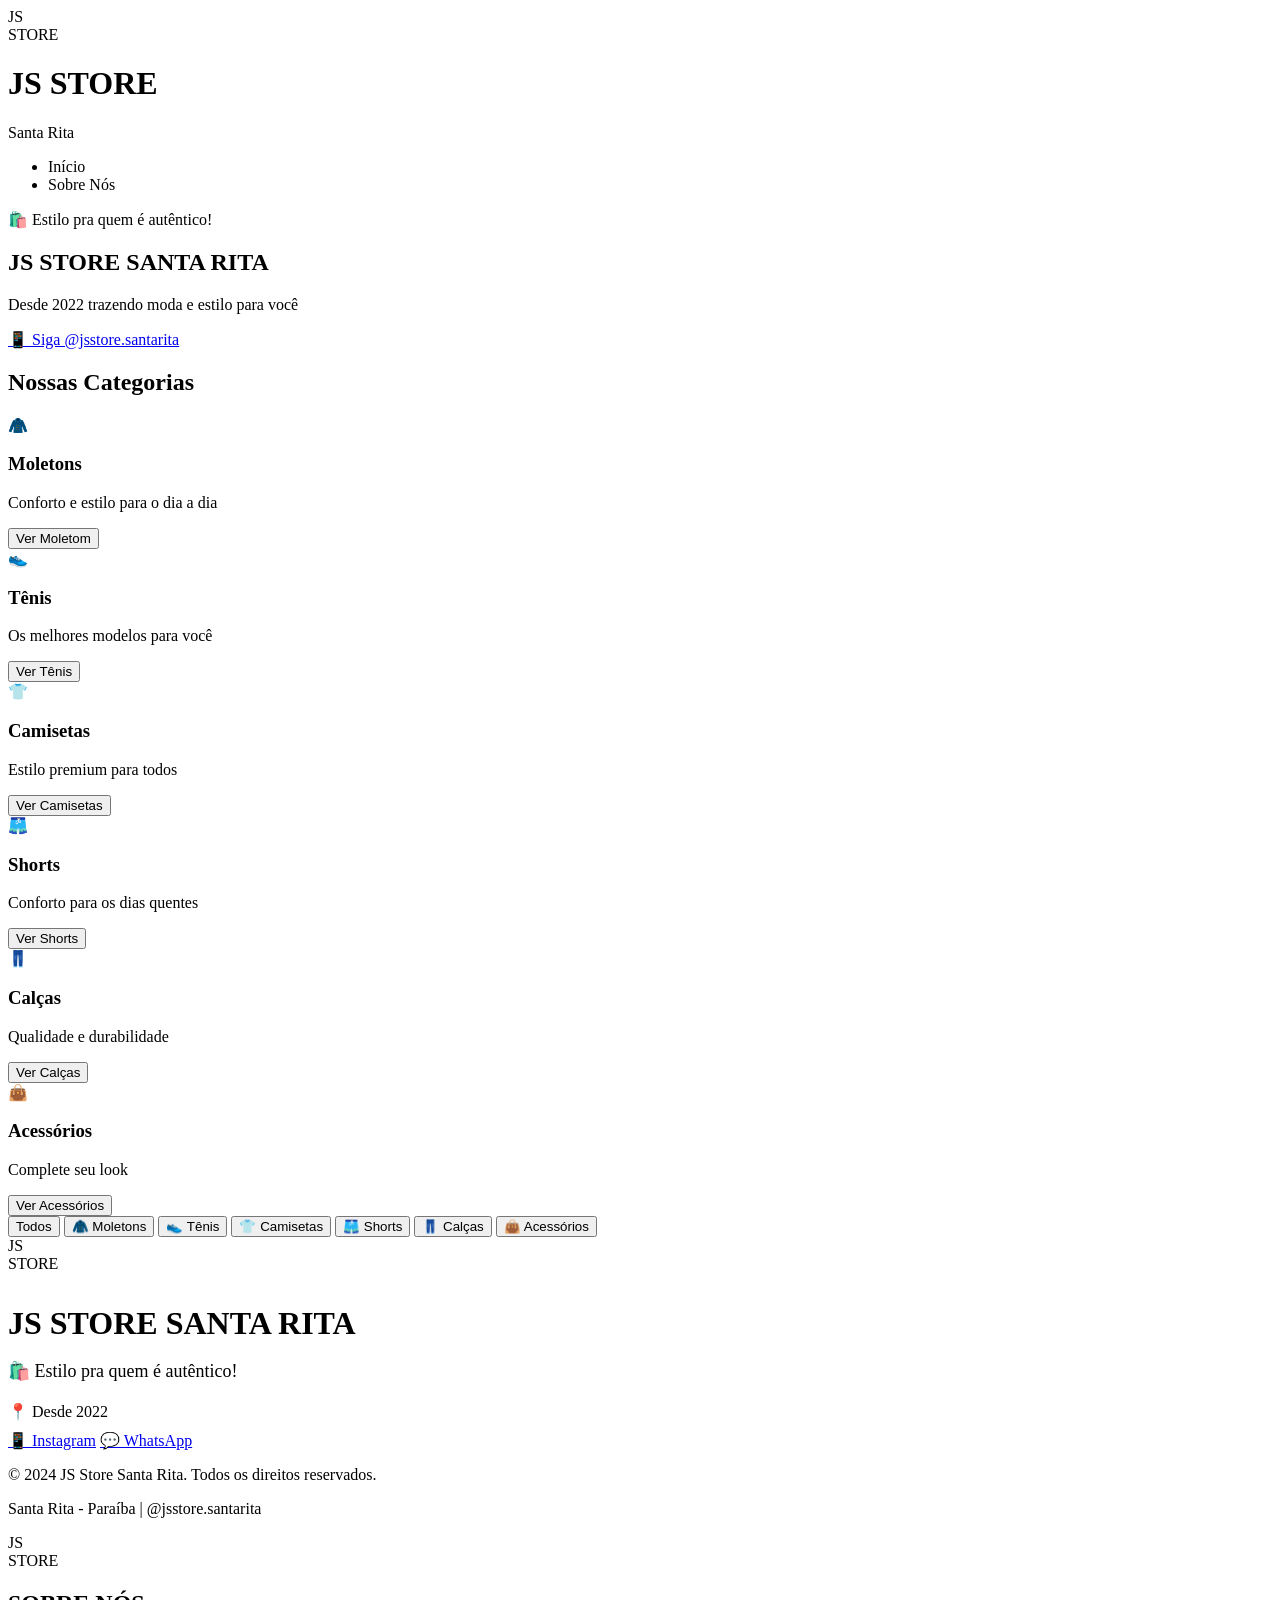
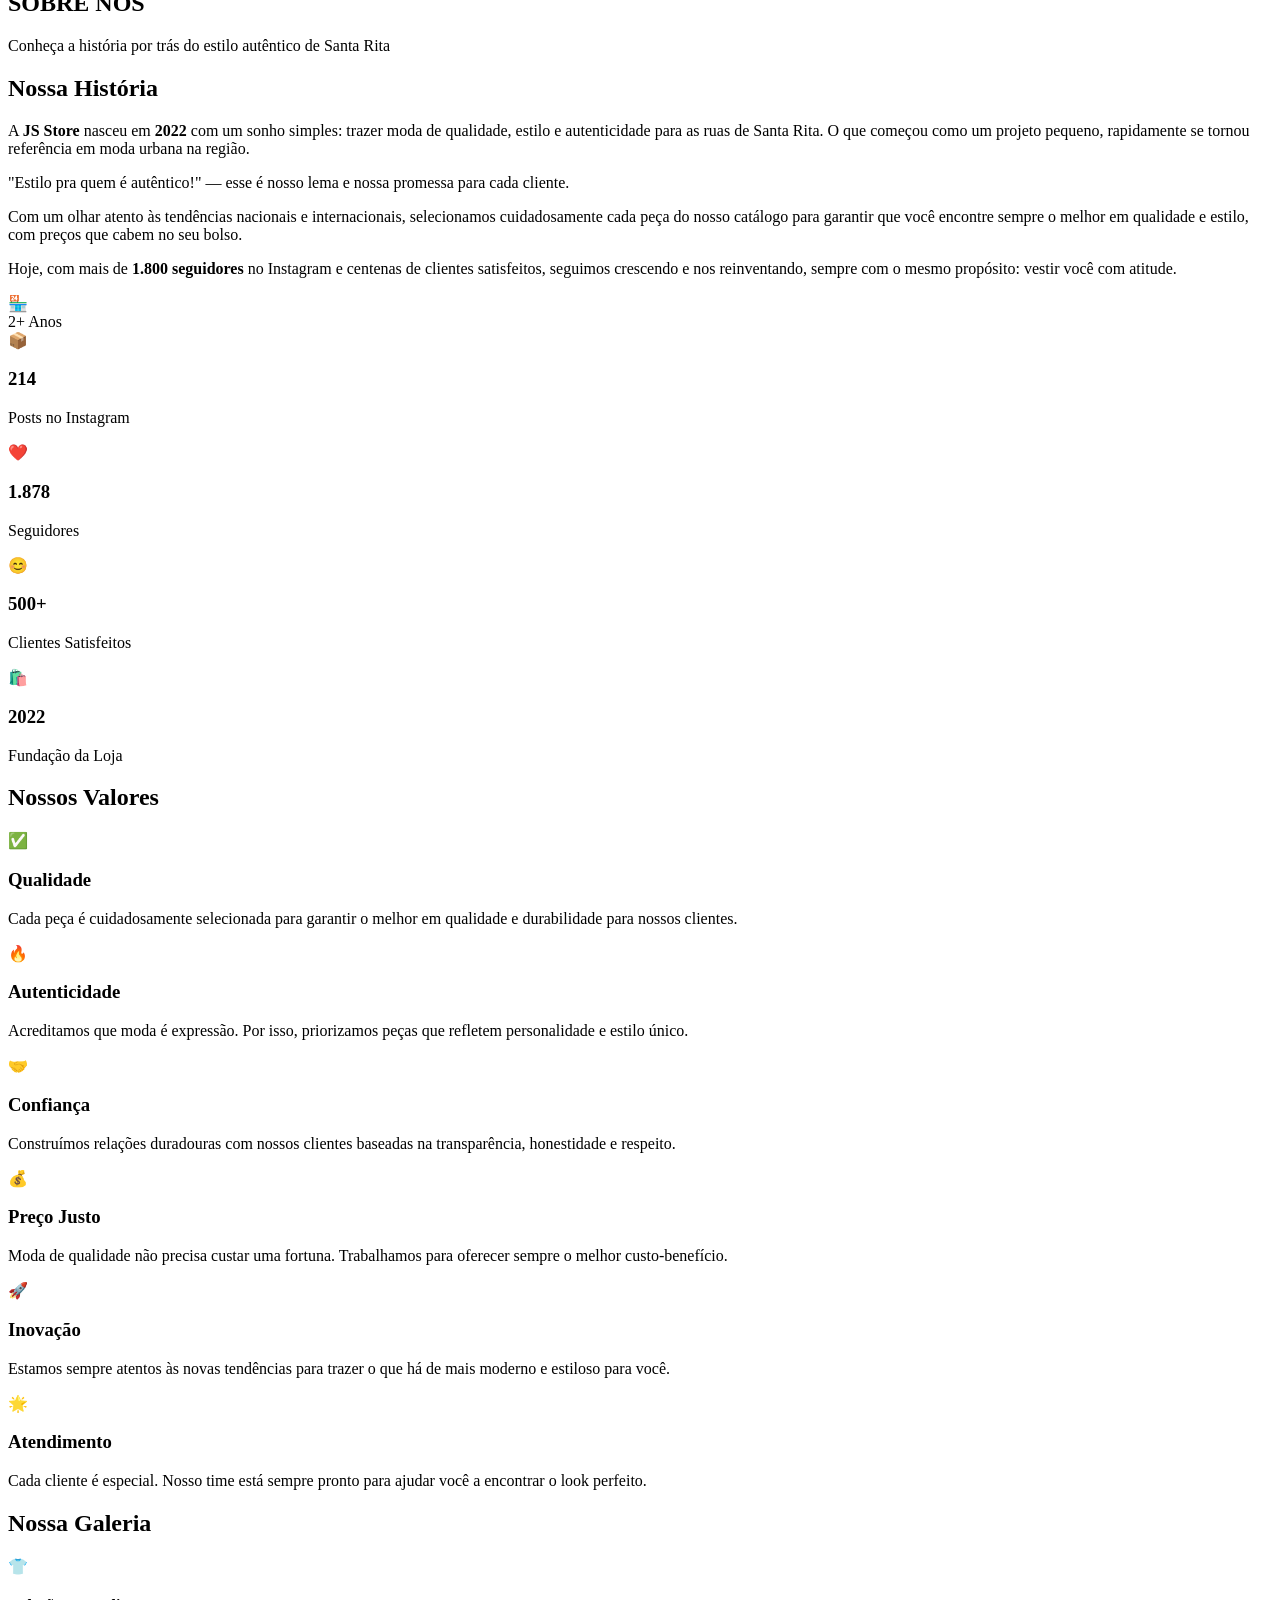
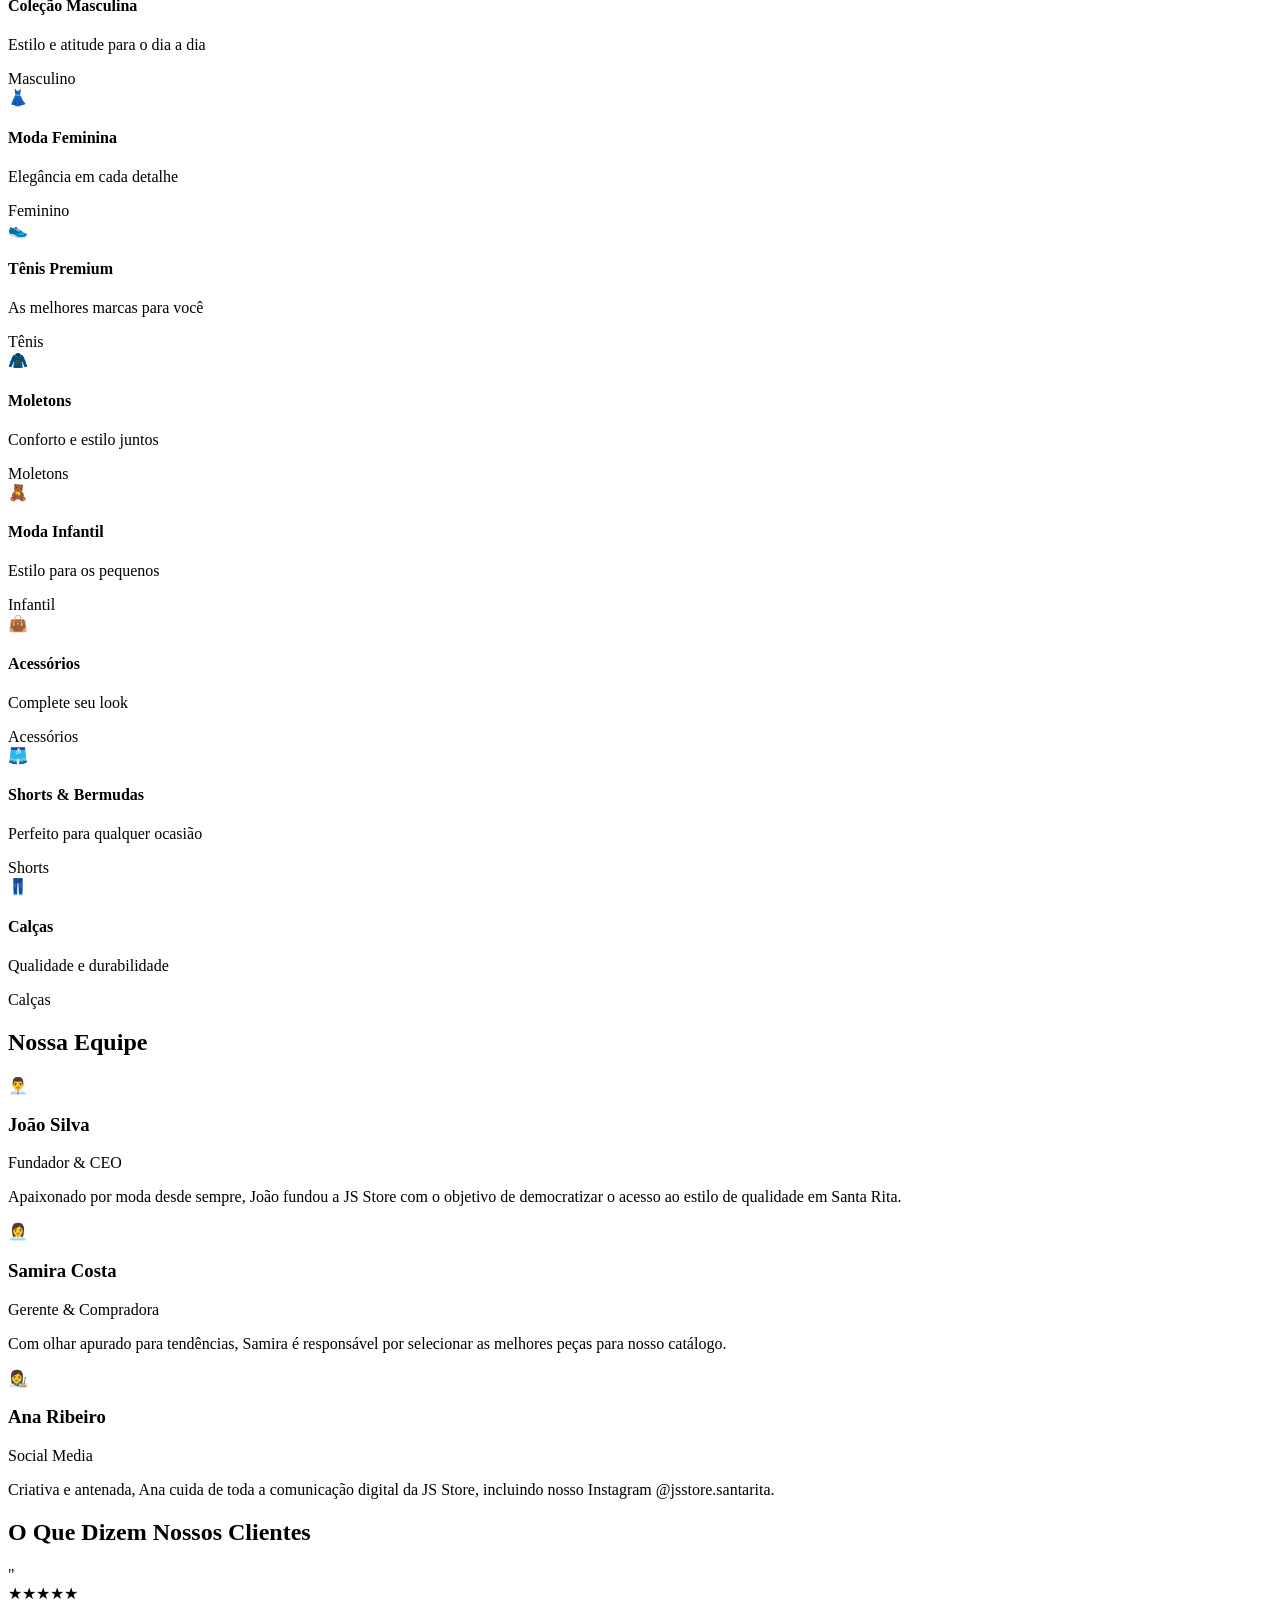
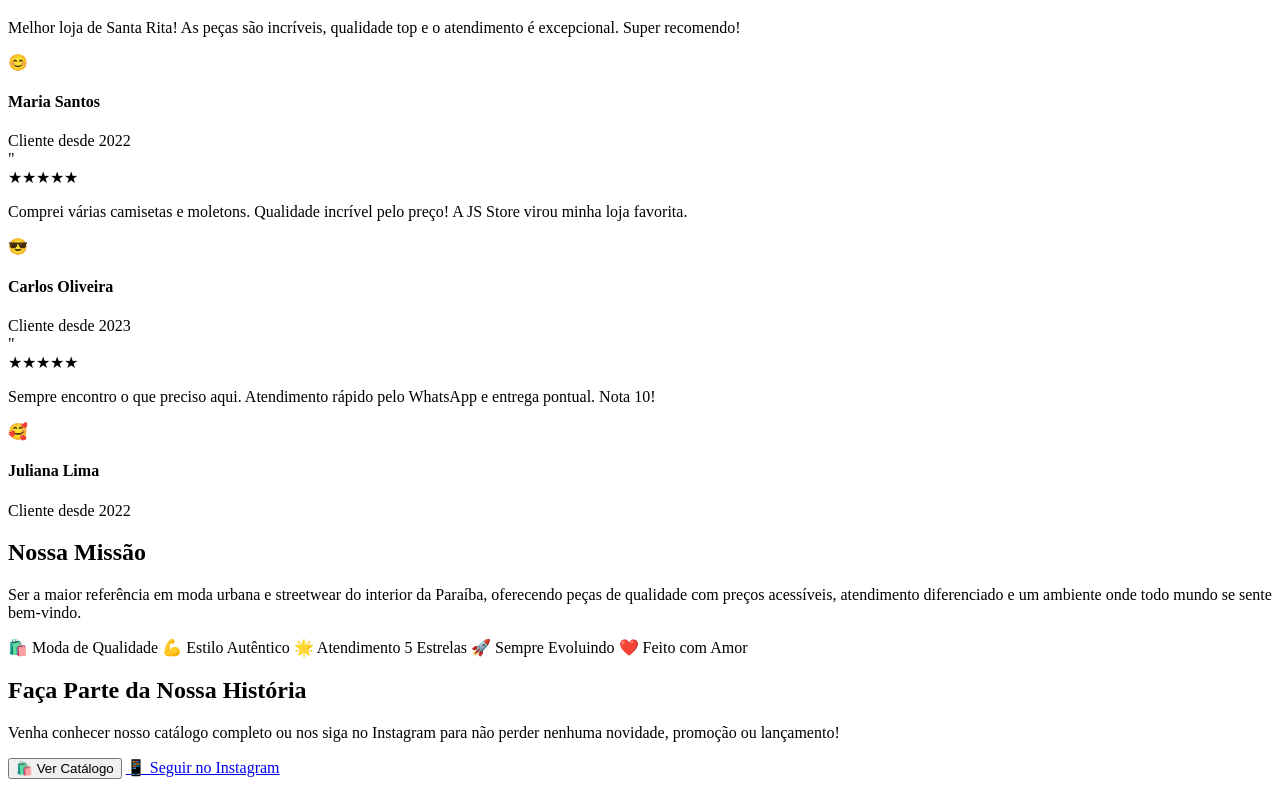
==== index.html @ 91b7efb5 "Add files via upload" ====
<!DOCTYPE html>
<html lang="pt-BR">
<head>
    <meta charset="UTF-8">
    <meta name="viewport" content="width=device-width, initial-scale=1.0">
    <title>JS Store Santa Rita - Estilo pra quem é autêntico!</title>
      <link rel="stylesheet" href="./style/style.css" />
</head>
<body>
    <!-- Header -->
    <header>
        <div class="header-content">
            <div class="logo" onclick="showPage('home')">
                <div class="logo-circle">
                    <div class="logo-js">JS</div>
                    <div class="logo-store">STORE</div>
                </div>
                <div class="logo-text">
                    <h1>JS STORE</h1>
                    <p>Santa Rita</p>
                </div>
            </div>
            <nav>
                <ul>
                    <li><a onclick="showPage('home')">Início</a></li>
                    <li><a onclick="showPage('sobre')">Sobre Nós</a></li>
                </ul>
            </nav>
        </div>
    </header>

    <!-- HOME PAGE -->
    <div id="home" class="page active">
        <!-- Hero Section -->
        <section class="hero">
            <div class="hero-content">
                <div class="tagline">🛍️ Estilo pra quem é autêntico!</div>
                <h2>JS STORE SANTA RITA</h2>
                <p>Desde 2022 trazendo moda e estilo para você</p>
                <a href="https://instagram.com/jsstore.santarita" target="_blank" class="instagram-link">
                    📱 Siga @jsstore.santarita
                </a>
            </div>
        </section>

        <!-- Info Section -->
        <!--<section class="info-section">
            <div class="info-grid">
                <div class="info-item">
                    <h3>214</h3>
                    <p>Posts</p>
                </div>
                <div class="info-item">
                    <h3>1.878</h3>
                    <p>Seguidores</p>
                </div>
                <div class="info-item">
                    <h3>2022</h3>
                    <p>Desde</p>
                </div>
            </div>
        </section>
    -->

        <!-- Preview das Categorias -->
        <section class="container">
            <h2 class="section-title">Nossas Categorias</h2>
            <div class="products-grid">
                <div class="product-card" onclick="showPage('catalogo'); filterProducts('moletom')">
                    <div class="product-image">🧥</div>
                    <div class="product-info">
                        <h3>Moletons</h3>
                        <p>Conforto e estilo para o dia a dia</p>
                        <a href="./moletom.html"><button class="btn-comprar">Ver Moletom</button></a>
                    </div>
                </div>

                <div class="product-card" onclick="showPage('catalogo'); filterProducts('tenis')">
                    <div class="product-image">👟</div>
                    <div class="product-info">
                        <h3>Tênis</h3>
                        <p>Os melhores modelos para você</p>
                        <a href="./tenis.html"><button class="btn-comprar">Ver Tênis</button></a>
                    </div>
                </div>

                <div class="product-card" onclick="showPage('catalogo'); filterProducts('camiseta')">
                    <div class="product-image">👕</div>
                    <div class="product-info">
                        <h3>Camisetas</h3>
                        <p>Estilo premium para todos</p>
                        <a href="./camiseta.html"><button class="btn-comprar">Ver Camisetas</button></a>
                    </div>
                </div>

                <div class="product-card" onclick="showPage('catalogo'); filterProducts('short')">
                    <div class="product-image">🩳</div>
                    <div class="product-info">
                        <h3>Shorts</h3>
                        <p>Conforto para os dias quentes</p>
                        <button class="btn-comprar" onclick="showPage('catalogo'); filterProducts('short')">Ver Shorts</button>
                    </div>
                </div>

                <div class="product-card" onclick="showPage('catalogo'); filterProducts('calca')">
                    <div class="product-image">👖</div>
                    <div class="product-info">
                        <h3>Calças</h3>
                        <p>Qualidade e durabilidade</p>
                        <button class="btn-comprar" onclick="showPage('catalogo'); filterProducts('calca')">Ver Calças</button>
                    </div>
                </div>

                <div class="product-card" onclick="showPage('catalogo'); filterProducts('acessorio')">
                    <div class="product-image">👜</div>
                    <div class="product-info">
                        <h3>Acessórios</h3>
                        <p>Complete seu look</p>
                        <button class="btn-comprar" onclick="showPage('catalogo'); filterProducts('acessorio')">Ver Acessórios</button>
                    </div>
                </div>
            </div>
        </section>
    </div>

    <!-- CATÁLOGO PAGE
    <div id="catalogo" class="page">
        <div class="breadcrumb">
            <div class="breadcrumb-content">
                <a onclick="showPage('home')">Início</a> > <span>Catálogo Completo</span>
            </div>
        </div>

        <section class="container">
            <h2 class="section-title">Catálogo Completo</h2>
        -->
            
            <!-- Filtros -->
            <div class="catalog-filter">
                <div class="filter-buttons">
                    <button class="filter-btn active" onclick="filterProducts('todos')">Todos</button>
                    <button class="filter-btn" onclick="filterProducts('moletom')">🧥 Moletons</button>
                    <button class="filter-btn" onclick="filterProducts('tenis')">👟 Tênis</button>
                    <button class="filter-btn" onclick="filterProducts('camiseta')">👕 Camisetas</button>
                    <button class="filter-btn" onclick="filterProducts('short')">🩳 Shorts</button>
                    <button class="filter-btn" onclick="filterProducts('calca')">👖 Calças</button>
                    <button class="filter-btn" onclick="filterProducts('acessorio')">👜 Acessórios</button>
                </div>
            </div>

            <!-- Produtos do Catálogo -->
            <div class="products-grid" id="catalogoGrid"> 


   

    <!-- Footer -->
    <footer>
        <div class="footer-content">
            <div class="footer-logo">
                <div class="logo-circle" style="margin: 0 auto 25px;">
                    <div class="logo-js">JS</div>
                    <div class="logo-store">STORE</div>
                </div>
            </div>
            <h3 style="font-size: 32px; margin-bottom: 15px; font-weight: 900;">JS STORE SANTA RITA</h3>
            <p style="font-size: 18px; margin-bottom: 20px;">🛍️ Estilo pra quem é autêntico!</p>
            <p style="color: var(--light-gray); margin-bottom: 10px;">📍 Desde 2022</p>
            
            <div class="footer-social">
                <a href="https://instagram.com/jsstore.santarita" target="_blank">📱 Instagram</a>
                <a href="https://wa.me/5583999999999" target="_blank">💬 WhatsApp</a>
            </div>

            <div class="footer-info">
                <p>&copy; 2024 JS Store Santa Rita. Todos os direitos reservados.</p>
                <p style="margin-top: 10px;">Santa Rita - Paraíba | @jsstore.santarita</p>
            </div>
        </div>
    </footer>
     <div id="sobre" class="page">

        <!-- Hero Sobre -->
        <section class="sobre-hero">
            <div class="sobre-hero-content">
                <div class="sobre-hero-logo">
                    <div class="logo-js">JS</div>
                    <div class="logo-store">STORE</div>
                </div>
                <h2>SOBRE NÓS</h2>
                <p>Conheça a história por trás do estilo autêntico de Santa Rita</p>
            </div>
        </section>

        <!-- Nossa História -->
        <section class="historia-section">
            <div class="historia-grid">
                <div class="historia-text">
                    <h2>Nossa História</h2>
                    <p>
                        A <strong>JS Store</strong> nasceu em <strong>2022</strong> com um sonho simples: 
                        trazer moda de qualidade, estilo e autenticidade para as ruas de Santa Rita. 
                        O que começou como um projeto pequeno, rapidamente se tornou referência em moda 
                        urbana na região.
                    </p>
                    <div class="destaque">
                        "Estilo pra quem é autêntico!" — esse é nosso lema e nossa promessa para cada cliente.
                    </div>
                    <p>
                        Com um olhar atento às tendências nacionais e internacionais, selecionamos 
                        cuidadosamente cada peça do nosso catálogo para garantir que você encontre 
                        sempre o melhor em qualidade e estilo, com preços que cabem no seu bolso.
                    </p>
                    <p>
                        Hoje, com mais de <strong>1.800 seguidores</strong> no Instagram e centenas 
                        de clientes satisfeitos, seguimos crescendo e nos reinventando, sempre com 
                        o mesmo propósito: vestir você com atitude.
                    </p>
                </div>
                <div class="historia-foto">
                    <div class="foto-principal">🏪</div>
                    <div class="foto-badge">
                        <span>2+</span>
                        <span>Anos</span>
                    </div>
                </div>
            </div>
        </section>

        <!-- Números -->
        <section class="numeros-section">
            <div class="numeros-grid">
                <div class="numero-item">
                    <span class="numero-icon">📦</span>
                    <h3>214</h3>
                    <p>Posts no Instagram</p>
                </div>
                <div class="numero-item">
                    <span class="numero-icon">❤️</span>
                    <h3>1.878</h3>
                    <p>Seguidores</p>
                </div>
                <div class="numero-item">
                    <span class="numero-icon">😊</span>
                    <h3>500+</h3>
                    <p>Clientes Satisfeitos</p>
                </div>
                <div class="numero-item">
                    <span class="numero-icon">🛍️</span>
                    <h3>2022</h3>
                    <p>Fundação da Loja</p>
                </div>
            </div>
        </section>

        <!-- Nossos Valores -->
        <section class="valores-section">
            <h2 class="section-title">Nossos Valores</h2>
            <div class="valores-grid">
                <div class="valor-card">
                    <span class="valor-icon">✅</span>
                    <h3>Qualidade</h3>
                    <p>Cada peça é cuidadosamente selecionada para garantir o melhor em qualidade e durabilidade para nossos clientes.</p>
                </div>
                <div class="valor-card">
                    <span class="valor-icon">🔥</span>
                    <h3>Autenticidade</h3>
                    <p>Acreditamos que moda é expressão. Por isso, priorizamos peças que refletem personalidade e estilo único.</p>
                </div>
                <div class="valor-card">
                    <span class="valor-icon">🤝</span>
                    <h3>Confiança</h3>
                    <p>Construímos relações duradouras com nossos clientes baseadas na transparência, honestidade e respeito.</p>
                </div>
                <div class="valor-card">
                    <span class="valor-icon">💰</span>
                    <h3>Preço Justo</h3>
                    <p>Moda de qualidade não precisa custar uma fortuna. Trabalhamos para oferecer sempre o melhor custo-benefício.</p>
                </div>
                <div class="valor-card">
                    <span class="valor-icon">🚀</span>
                    <h3>Inovação</h3>
                    <p>Estamos sempre atentos às novas tendências para trazer o que há de mais moderno e estiloso para você.</p>
                </div>
                <div class="valor-card">
                    <span class="valor-icon">🌟</span>
                    <h3>Atendimento</h3>
                    <p>Cada cliente é especial. Nosso time está sempre pronto para ajudar você a encontrar o look perfeito.</p>
                </div>
            </div>
        </section>

        <!-- Galeria -->
        <section class="galeria-section">
            <h2 class="section-title">Nossa Galeria</h2>
            <div class="galeria-grid">
                <div class="galeria-item tall">
                    👕
                    <div class="galeria-overlay">
                        <h4>Coleção Masculina</h4>
                        <p>Estilo e atitude para o dia a dia</p>
                    </div>
                    <div class="galeria-label">Masculino</div>
                </div>
                <div class="galeria-item normal">
                    👗
                    <div class="galeria-overlay">
                        <h4>Moda Feminina</h4>
                        <p>Elegância em cada detalhe</p>
                    </div>
                    <div class="galeria-label">Feminino</div>
                </div>
                <div class="galeria-item normal">
                    👟
                    <div class="galeria-overlay">
                        <h4>Tênis Premium</h4>
                        <p>As melhores marcas para você</p>
                    </div>
                    <div class="galeria-label">Tênis</div>
                </div>
                <div class="galeria-item normal">
                    🧥
                    <div class="galeria-overlay">
                        <h4>Moletons</h4>
                        <p>Conforto e estilo juntos</p>
                    </div>
                    <div class="galeria-label">Moletons</div>
                </div>
                <div class="galeria-item normal">
                    🧸
                    <div class="galeria-overlay">
                        <h4>Moda Infantil</h4>
                        <p>Estilo para os pequenos</p>
                    </div>
                    <div class="galeria-label">Infantil</div>
                </div>
                <div class="galeria-item tall">
                    👜
                    <div class="galeria-overlay">
                        <h4>Acessórios</h4>
                        <p>Complete seu look</p>
                    </div>
                    <div class="galeria-label">Acessórios</div>
                </div>
                <div class="galeria-item normal">
                    🩳
                    <div class="galeria-overlay">
                        <h4>Shorts & Bermudas</h4>
                        <p>Perfeito para qualquer ocasião</p>
                    </div>
                    <div class="galeria-label">Shorts</div>
                </div>
                <div class="galeria-item normal">
                    👖
                    <div class="galeria-overlay">
                        <h4>Calças</h4>
                        <p>Qualidade e durabilidade</p>
                    </div>
                    <div class="galeria-label">Calças</div>
                </div>
            </div>
        </section>

        <!-- Equipe -->
        <section class="equipe-section">
            <h2 class="section-title">Nossa Equipe</h2>
            <div class="equipe-grid">
                <div class="equipe-card">
                    <div class="equipe-foto">👨‍💼</div>
                    <div class="equipe-info">
                        <h3>João Silva</h3>
                        <p class="cargo">Fundador & CEO</p>
                        <p>Apaixonado por moda desde sempre, João fundou a JS Store com o objetivo de democratizar o acesso ao estilo de qualidade em Santa Rita.</p>
                    </div>
                </div>
                <div class="equipe-card">
                    <div class="equipe-foto">👩‍💼</div>
                    <div class="equipe-info">
                        <h3>Samira Costa</h3>
                        <p class="cargo">Gerente & Compradora</p>
                        <p>Com olhar apurado para tendências, Samira é responsável por selecionar as melhores peças para nosso catálogo.</p>
                    </div>
                </div>
                <div class="equipe-card">
                    <div class="equipe-foto">👩‍🎨</div>
                    <div class="equipe-info">
                        <h3>Ana Ribeiro</h3>
                        <p class="cargo">Social Media</p>
                        <p>Criativa e antenada, Ana cuida de toda a comunicação digital da JS Store, incluindo nosso Instagram @jsstore.santarita.</p>
                    </div>
                </div>
            </div>
        </section>

        <!-- Depoimentos -->
        <section class="depoimentos-section">
            <h2 class="section-title">O Que Dizem Nossos Clientes</h2>
            <div class="depoimentos-grid">
                <div class="depoimento-card">
                    <div class="depoimento-aspas">"</div>
                    <div class="estrelas">★★★★★</div>
                    <p>Melhor loja de Santa Rita! As peças são incríveis, qualidade top e o atendimento é excepcional. Super recomendo!</p>
                    <div class="depoimento-autor">
                        <div class="autor-avatar">😊</div>
                        <div class="autor-info">
                            <h4>Maria Santos</h4>
                            <span>Cliente desde 2022</span>
                        </div>
                    </div>
                </div>
                <div class="depoimento-card">
                    <div class="depoimento-aspas">"</div>
                    <div class="estrelas">★★★★★</div>
                    <p>Comprei várias camisetas e moletons. Qualidade incrível pelo preço! A JS Store virou minha loja favorita.</p>
                    <div class="depoimento-autor">
                        <div class="autor-avatar">😎</div>
                        <div class="autor-info">
                            <h4>Carlos Oliveira</h4>
                            <span>Cliente desde 2023</span>
                        </div>
                    </div>
                </div>
                <div class="depoimento-card">
                    <div class="depoimento-aspas">"</div>
                    <div class="estrelas">★★★★★</div>
                    <p>Sempre encontro o que preciso aqui. Atendimento rápido pelo WhatsApp e entrega pontual. Nota 10!</p>
                    <div class="depoimento-autor">
                        <div class="autor-avatar">🥰</div>
                        <div class="autor-info">
                            <h4>Juliana Lima</h4>
                            <span>Cliente desde 2022</span>
                        </div>
                    </div>
                </div>
            </div>
        </section>

        <!-- Missão -->
        <section class="missao-section">
            <div class="missao-content">
                <h2>Nossa Missão</h2>
                <p>
                    Ser a maior referência em moda urbana e streetwear do interior da Paraíba, 
                    oferecendo peças de qualidade com preços acessíveis, atendimento diferenciado 
                    e um ambiente onde todo mundo se sente bem-vindo.
                </p>
                <div class="missao-tags">
                    <span class="missao-tag">🛍️ Moda de Qualidade</span>
                    <span class="missao-tag">💪 Estilo Autêntico</span>
                    <span class="missao-tag">🌟 Atendimento 5 Estrelas</span>
                    <span class="missao-tag">🚀 Sempre Evoluindo</span>
                    <span class="missao-tag">❤️ Feito com Amor</span>
                </div>
            </div>
        </section>

        <!-- CTA -->
        <section class="cta-section">
            <div class="cta-content">
                <h2>Faça Parte da Nossa História</h2>
                <p>
                    Venha conhecer nosso catálogo completo ou nos siga no Instagram 
                    para não perder nenhuma novidade, promoção ou lançamento!
                </p>
                <div class="cta-buttons">
                    <button class="btn-primary" onclick="showPage('catalogo')">
                        🛍️ Ver Catálogo
                    </button>
                    <a href="https://instagram.com/jsstore.santarita" target="_blank" class="btn-secondary">
                        📱 Seguir no Instagram
                    </a>
                </div>
            </div>
        </section>

    </div>

    <!-- =================== FOOTER =================== 
    <footer>
        <div class="footer-content">
            <div class="logo-circle" style="margin: 0 auto 25px;">
                <div class="logo-js">JS</div>
                <div class="logo-store">STORE</div>
            </div>
            <h3 style="font-size: 30px; margin-bottom: 10px; font-weight: 900;">JS STORE SANTA RITA</h3>
            <p style="font-size: 17px; margin-bottom: 15px;">🛍️ Estilo pra quem é autêntico!</p>
            <p style="color: #c0c0c0; font-size: 14px;">📍 Santa Rita - Paraíba | Desde 2022</p>
            <div class="footer-social">
                <a href="https://instagram.com/jsstore.santarita" target="_blank">📱 Instagram</a>
                <a href="https://wa.me/5583999999999" target="_blank">💬 WhatsApp</a>
                <a onclick="showPage('catalogo')">📦 Catálogo</a>
                <a onclick="showPage('sobre')">ℹ️ Sobre Nós</a>
            </div>
            <div class="footer-info">
                <p>© 2024 JS Store Santa Rita. Todos os direitos reservados.</p>
                <p style="margin-top: 8px;">@jsstore.santarita</p>
            </div>
        </div>
    </footer>
-->

    <script>
        // Sistema de páginas
        function showPage(pageId) {
            // Esconder todas as páginas
            document.querySelectorAll('.page').forEach(page => {
                page.classList.remove('active');
            });
            
            // Mostrar página selecionada
            document.getElementById(pageId).classList.add('active');
            
            // Scroll para o topo
            window.scrollTo({
                top: 0,
                behavior: 'smooth'
            });

            // Se for catálogo, mostrar todos os produtos
            if(pageId === 'catalogo') {
                filterProducts('todos');
            }
        }

        // Sistema de filtros
        function filterProducts(category) {
            const cards = document.querySelectorAll('#catalogoGrid .product-card');
            const buttons = document.querySelectorAll('.filter-btn');
            
            // Atualizar botões ativos
            buttons.forEach(btn => btn.classList.remove('active'));
            event.target.classList.add('active');
            
            // Filtrar produtos
            cards.forEach(card => {
                if (category === 'todos' || card.dataset.category === category) {
                    card.style.display = 'block';
                    setTimeout(() => {
                        card.style.opacity = '1';
                        card.style.transform = 'translateY(0)';
                    }, 100);
                } else {
                    card.style.opacity = '0';
                    card.style.transform = 'translateY(30px)';
                    setTimeout(() => {
                        card.style.display = 'none';
                    }, 300);
                }
            });
        }

        // Smooth scroll para links
        document.querySelectorAll('a[href^="#"]').forEach(anchor => {
            anchor.addEventListener('click', function (e) {
                e.preventDefault();
                const target = document.querySelector(this.getAttribute('href'));
                if (target) {
                    target.scrollIntoView({
                        behavior: 'smooth',
                        block: 'start'
                    });
                }
            });
        });

        // Botões de compra
        document.querySelectorAll('.btn-comprar').forEach(button => {
            button.addEventListener('click', function(e) {
                e.stopPropagation();
                const productName = this.closest('.product-info').querySelector('h3').textContent;
                const productPrice = this.closest('.product-info').querySelector('.product-price').textContent.split('R$')[1].trim().split(' ')[0];
                const message = `Olá! Tenho interesse no produto:\n\n📦 ${productName}\n💰 R$ ${productPrice}\n\nPoderia me dar mais informações?`;
                const whatsappURL = `https://wa.me/5583999999999?text=${encodeURIComponent(message)}`;
                window.open(whatsappURL, '_blank');
            });
        });

        // Animação de entrada dos produtos
        const observerOptions = {
            threshold: 0.1,
            rootMargin: '0px 0px -100px 0px'
        };

        const observer = new IntersectionObserver(function(entries) {
            entries.forEach(entry => {
                if (entry.isIntersecting) {
                    entry.target.style.opacity = '1';
                    entry.target.style.transform = 'translateY(0)';
                }
            });
        }, observerOptions);

        document.querySelectorAll('.product-card').forEach(card => {
            card.style.opacity = '0';
            card.style.transform = 'translateY(30px)';
            card.style.transition = 'all 0.6s ease-out';
            observer.observe(card);
        });

        // Seleção de tamanhos
        document.querySelectorAll('.size-btn').forEach(btn => {
            btn.addEventListener('click', function(e) {
                e.stopPropagation();
                // Remove seleção dos outros botões do mesmo produto
                this.closest('.product-sizes').querySelectorAll('.size-btn').forEach(b => {
                    b.style.background = 'var(--white)';
                    b.style.color = 'var(--primary-black)';
                });
                // Marca o selecionado
                this.style.background = 'var(--primary-black)';
                this.style.color = 'var(--white)';
            });
        });
    </script>
</body>
</html>
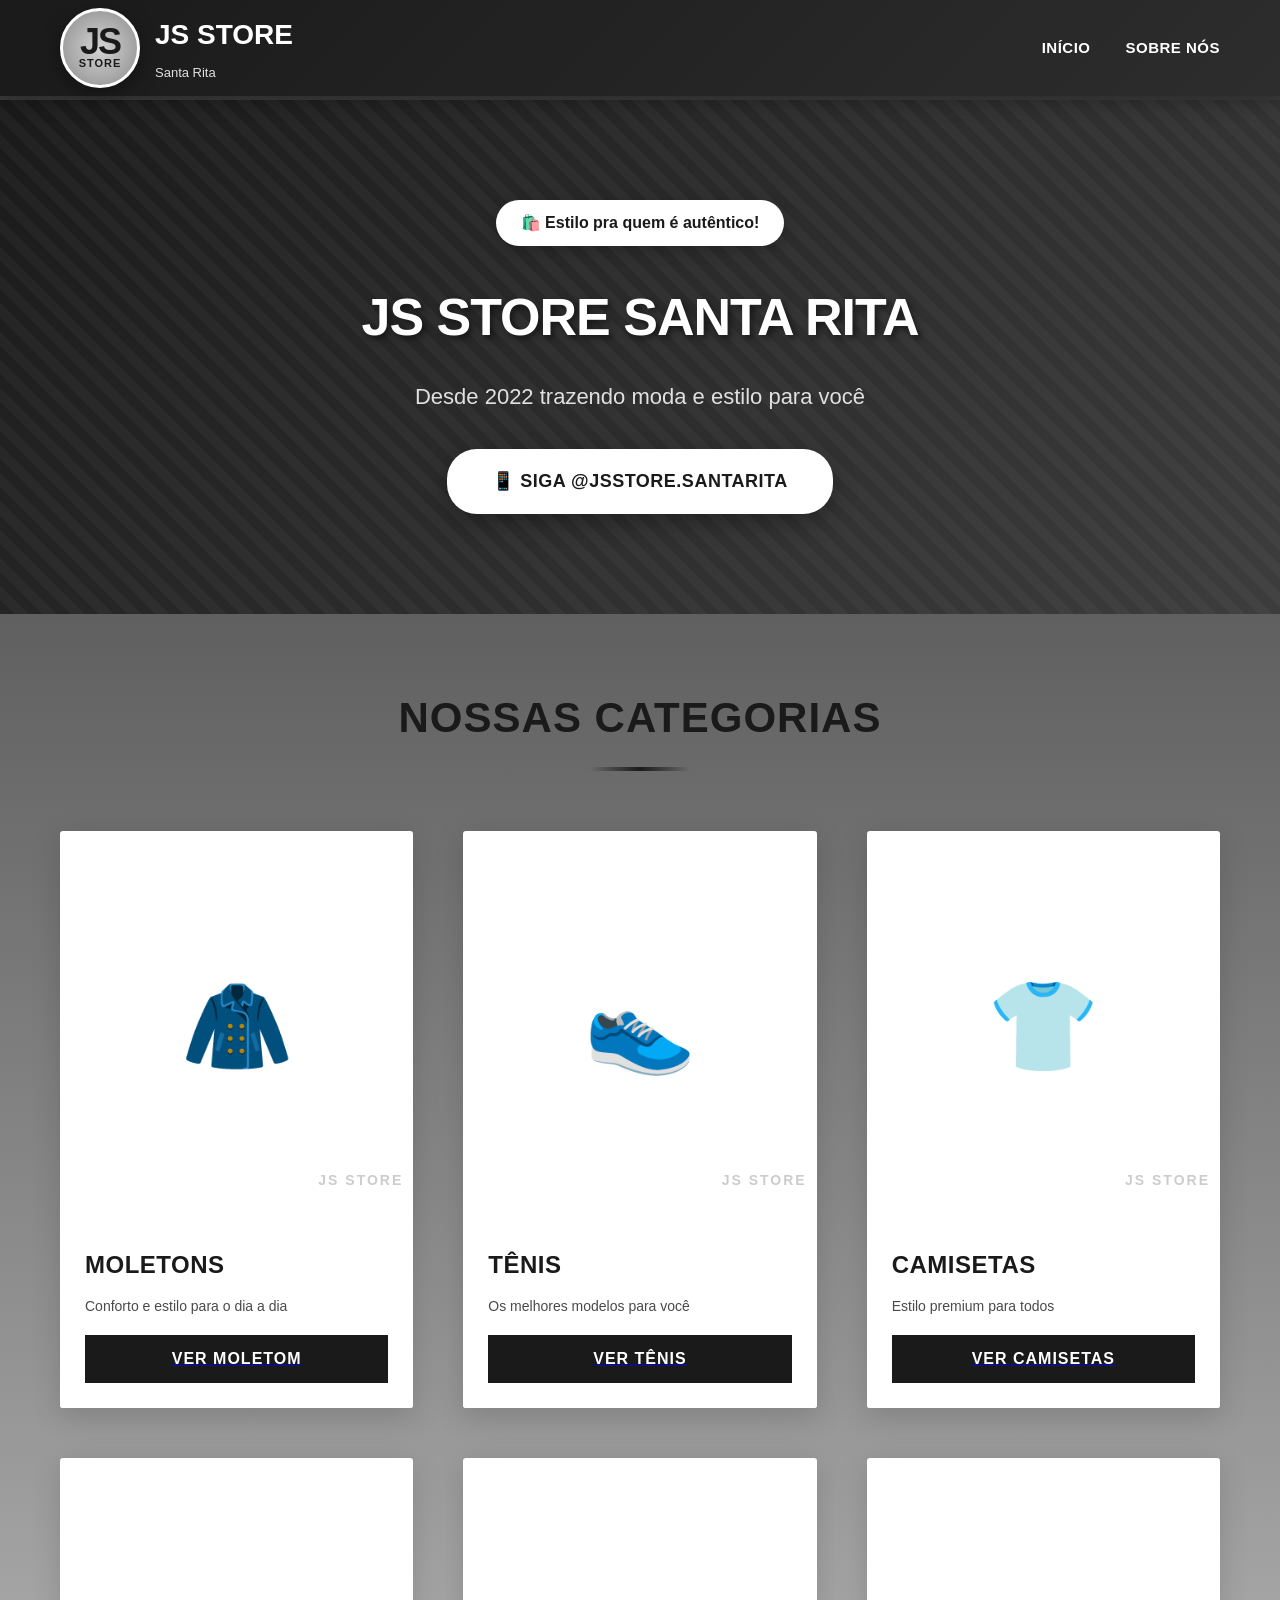
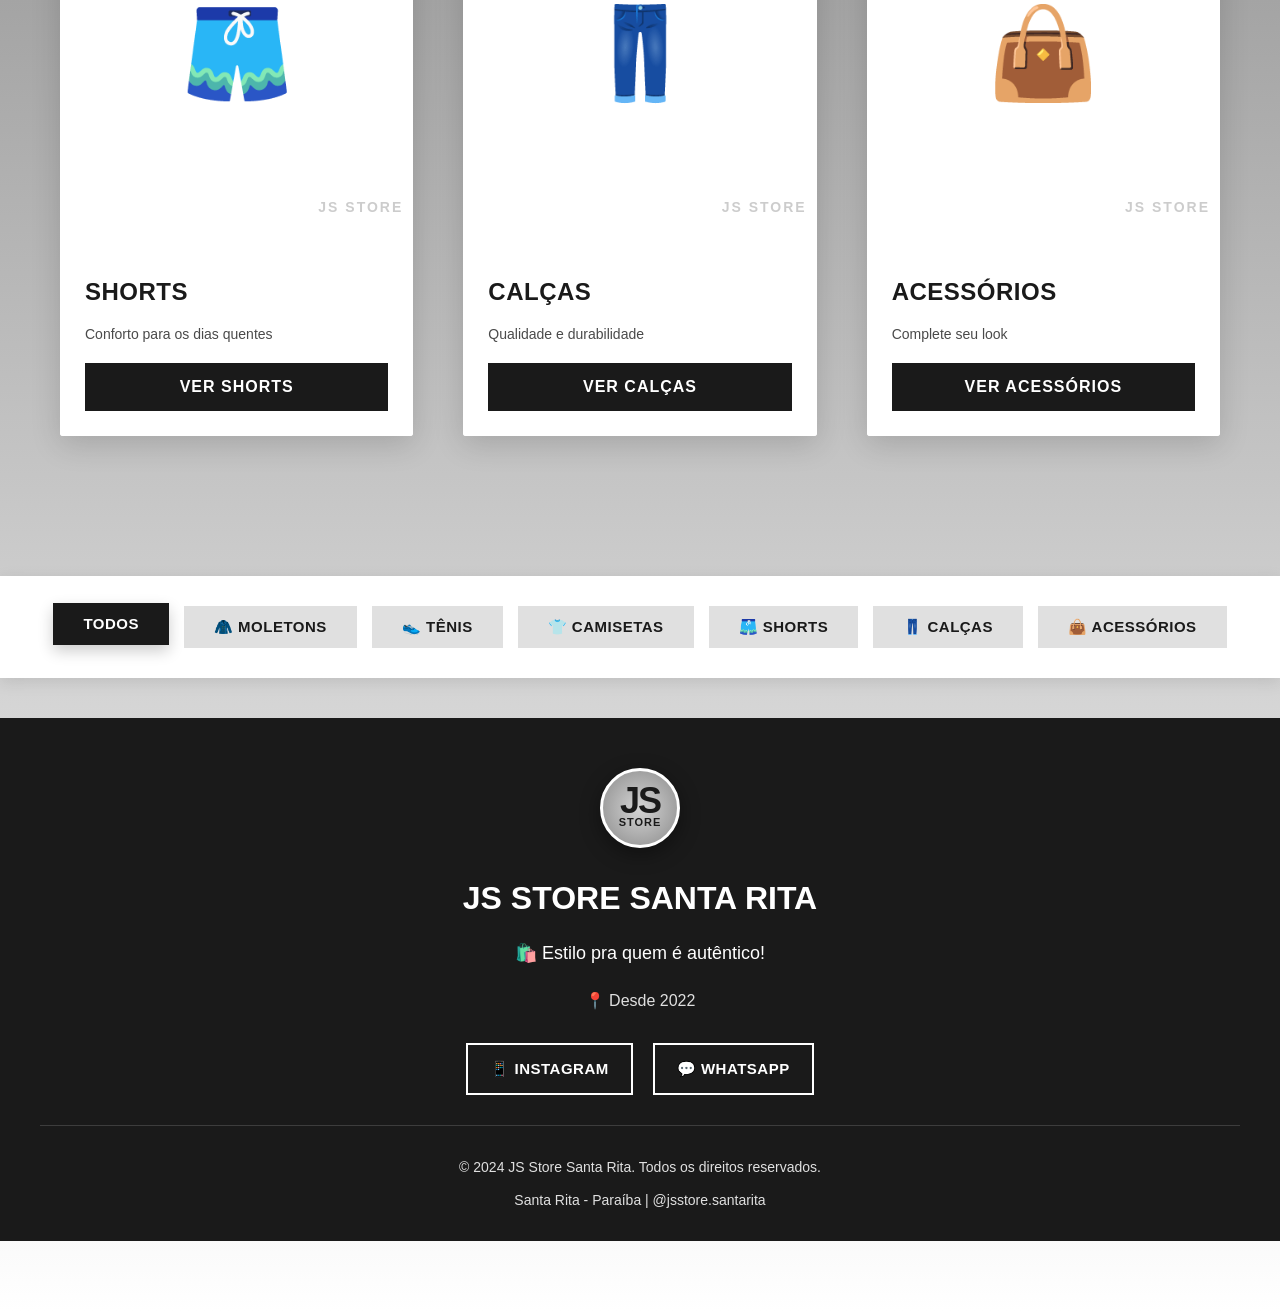
==== commit c9967fe7: "Update index.html" ====
--- a/index.html
+++ b/index.html
@@ -4,7 +4,7 @@
     <meta charset="UTF-8">
     <meta name="viewport" content="width=device-width, initial-scale=1.0">
     <title>JS Store Santa Rita - Estilo pra quem é autêntico!</title>
-      <link rel="stylesheet" href="./style/style.css" />
+      <link rel="stylesheet" href="style.css" />
 </head>
 <body>
     <!-- Header -->
@@ -613,4 +613,4 @@
         });
     </script>
 </body>
-</html>+</html>
--- a/style.css
+++ b/style.css
@@ -0,0 +1,1382 @@
+
+        * {
+            margin: 0;
+            padding: 0;
+            box-sizing: border-box;
+        }
+
+        :root {
+            --primary-black: #1a1a1a;
+            --secondary-gray: #4a4a4a;
+            --light-gray: #e0e0e0;
+            --white: #ffffff;
+            --accent-red: #dc3545;
+        }
+
+        body {
+            font-family: 'Segoe UI', Tahoma, Geneva, Verdana, sans-serif;
+            line-height: 1.6;
+            color: var(--primary-black);
+            background:linear-gradient(rgb(53, 53, 53), rgba(255, 255, 255, 0.594))
+        }
+
+        /* Header */
+        header {
+            background: linear-gradient(135deg, #1a1a1a 0%, #2d2d2d 100%);
+            color: var(--white);
+            padding: 0.5rem 0;
+            position: fixed;
+            width: 100%;
+            top: 0;
+            z-index: 1000;
+            box-shadow: 0 4px 20px rgba(0,0,0,0.3);
+        }
+
+        .header-content {
+            max-width: 1200px;
+            margin: 0 auto;
+            display: flex;
+            justify-content: space-between;
+            align-items: center;
+            padding: 0 20px;
+        }
+
+        .logo {
+            display: flex;
+            align-items: center;
+            gap: 15px;
+            cursor: pointer;
+        }
+
+        .logo-circle {
+            width: 80px;
+            height: 80px;
+            background: radial-gradient(circle, #d4d4d4 0%, #8a8a8a 100%);
+            border-radius: 50%;
+            display: flex;
+            flex-direction: column;
+            align-items: center;
+            justify-content: center;
+            border: 3px solid var(--white);
+            box-shadow: 0 6px 20px rgba(0,0,0,0.4);
+            position: relative;
+        }
+
+        .logo-js {
+            font-size: 36px;
+            font-weight: 900;
+            color: var(--primary-black);
+            letter-spacing: -2px;
+            line-height: 1;
+            font-family: 'Arial Black', sans-serif;
+        }
+
+        .logo-store {
+            font-size: 11px;
+            font-weight: 600;
+            color: var(--primary-black);
+            margin-top: -5px;
+            letter-spacing: 1px;
+        }
+
+        .logo-text h1 {
+            font-size: 28px;
+            margin-bottom: 5px;
+            font-weight: 700;
+            color: var(--white);
+        }
+
+        .logo-text p {
+            font-size: 13px;
+            color: var(--light-gray);
+            font-weight: 300;
+        }
+
+        nav ul {
+            list-style: none;
+            display: flex;
+            gap: 35px;
+        }
+
+        nav a {
+            color: var(--white);
+            text-decoration: none;
+            font-weight: 600;
+            transition: all 0.3s;
+            font-size: 15px;
+            text-transform: uppercase;
+            letter-spacing: 0.5px;
+            position: relative;
+            cursor: pointer;
+        }
+
+        nav a::after {
+            content: '';
+            position: absolute;
+            bottom: -5px;
+            left: 0;
+            width: 0;
+            height: 2px;
+            background: var(--white);
+            transition: width 0.3s;
+        }
+
+        nav a:hover::after {
+            width: 100%;
+        }
+
+        nav a:hover {
+            color: var(--light-gray);
+        }
+
+        /* Hero Section */
+        .hero {
+            margin-top: 100px;
+            background: linear-gradient(135deg, #1a1a1a 0%, #3d3d3d 100%);
+            color: var(--white);
+            text-align: center;
+            padding: 100px 20px;
+            position: relative;
+            overflow: hidden;
+        }
+
+        .hero::before {
+            content: '';
+            position: absolute;
+            top: 0;
+            left: 0;
+            right: 0;
+            bottom: 0;
+            background: repeating-linear-gradient(
+                45deg,
+                transparent,
+                transparent 10px,
+                rgba(255,255,255,0.03) 10px,
+                rgba(255,255,255,0.03) 20px
+            );
+        }
+
+        .hero-content {
+            position: relative;
+            z-index: 1;
+        }
+
+        .hero h2 {
+            font-size: 52px;
+            margin-bottom: 20px;
+            text-shadow: 3px 3px 6px rgba(0,0,0,0.5);
+            font-weight: 900;
+            letter-spacing: -1px;
+        }
+
+        .hero p {
+            font-size: 22px;
+            margin-bottom: 35px;
+            font-weight: 300;
+            color: var(--light-gray);
+        }
+
+        .tagline {
+            background: var(--white);
+            color: var(--primary-black);
+            padding: 10px 25px;
+            border-radius: 25px;
+            display: inline-block;
+            font-weight: 700;
+            margin-bottom: 30px;
+            font-size: 16px;
+            box-shadow: 0 4px 15px rgba(0,0,0,0.2);
+        }
+
+        .instagram-link {
+            display: inline-block;
+            background: var(--white);
+            color: var(--primary-black);
+            padding: 18px 45px;
+            border-radius: 30px;
+            text-decoration: none;
+            font-weight: 700;
+            font-size: 18px;
+            transition: all 0.3s;
+            box-shadow: 0 8px 25px rgba(0,0,0,0.3);
+            text-transform: uppercase;
+            letter-spacing: 0.5px;
+        }
+
+        .instagram-link:hover {
+            transform: translateY(-5px);
+            box-shadow: 0 12px 35px rgba(0,0,0,0.4);
+            background: var(--light-gray);
+        }
+
+        /* Container */
+        .container {
+            max-width: 1200px;
+            margin: 0 auto;
+            padding: 70px 20px;
+        }
+
+        .section-title {
+            text-align: center;
+            font-size: 42px;
+            margin-bottom: 60px;
+            color: var(--primary-black);
+            position: relative;
+            padding-bottom: 20px;
+            font-weight: 900;
+            text-transform: uppercase;
+            letter-spacing: 1px;
+        }
+
+        .section-title::after {
+            content: '';
+            position: absolute;
+            bottom: 0;
+            left: 50%;
+            transform: translateX(-50%);
+            width: 100px;
+            height: 4px;
+            background: linear-gradient(90deg, transparent, var(--primary-black), transparent);
+            border-radius: 2px;
+        }
+
+        /* Products Grid */
+        .products-grid {
+            display: grid;
+            grid-template-columns: repeat(auto-fit, minmax(300px, 1fr));
+            gap: 50px;
+            margin-bottom: 70px;
+        }
+
+        .product-card {
+            background: var(--white);
+            border-radius: 0;
+            overflow: hidden;
+            box-shadow: 0 8px 30px rgba(0,0,0,0.15);
+            transition: all 0.4s;
+            border-radius: 3px;
+        }
+
+        .product-card:hover {
+            transform: translateY(-12px);
+            box-shadow: 0 20px 50px rgba(0,0,0,0.25);
+        }
+
+        .product-image {
+            width: 100%;
+            height: 350px;
+            display: flex;
+            align-items: center;
+            justify-content: center;
+            font-size: 90px; 
+            position: relative;
+            overflow: hidden;
+            margin-top: 20px;
+            margin-bottom: 20px;
+        }
+
+        .product-image::before {
+            content: 'JS STORE';
+            position: absolute;
+            font-size: 14px;
+            bottom: 10px;
+            right: 10px;
+            color: rgba(0,0,0,0.2);
+            font-weight: bold;
+            letter-spacing: 2px;
+        }
+
+        .product-info {
+            padding: 25px;
+            background: var(--white);
+        }
+
+        .product-info h3 {
+            font-size: 24px;
+            margin-bottom: 12px;
+            color: var(--primary-black);
+            font-weight: 700;
+            text-transform: uppercase;
+            letter-spacing: 0.5px;
+        }
+
+        .product-info p {
+            color: var(--secondary-gray);
+            margin-bottom: 18px;
+            font-size: 14px;
+            line-height: 1.5;
+        }
+
+        .product-price {
+            font-size: 32px;
+            color: var(--primary-black);
+            font-weight: 900;
+            margin-bottom: 18px;
+            letter-spacing: -1px;
+        }
+
+        .product-price small {
+            font-size: 18px;
+            color: #999;
+            text-decoration: line-through;
+            margin-left: 12px;
+            font-weight: 400;
+        }
+
+        .btn-comprar {
+            display: block;
+            width: 100%;
+            background: var(--primary-black);
+            color: var(--white);
+            padding: 15px;
+            border: none;
+            border-radius: 0;
+            font-size: 16px;
+            font-weight: 700;
+            cursor: pointer;
+            transition: all 0.3s;
+            text-transform: uppercase;
+            letter-spacing: 1px;
+        }
+
+        .btn-comprar:hover {
+            background: var(--secondary-gray);
+            transform: scale(1.02);
+        }
+
+        /* Category Sections */
+        .category-section {
+            margin-bottom: 90px;
+        }
+
+        .category-header {
+            background: linear-gradient(135deg, var(--primary-black) 0%, var(--secondary-gray) 100%);
+            color: var(--white);
+            padding: 30px;
+            border-radius: 0;
+            margin-bottom: 40px;
+            box-shadow: 0 6px 25px rgba(0,0,0,0.2);
+        }
+
+        .category-header h2 {
+            font-size: 36px;
+            margin-bottom: 12px;
+            font-weight: 900;
+            text-transform: uppercase;
+            letter-spacing: 1px;
+        }
+
+        .category-header p {
+            font-size: 16px;
+            color: var(--light-gray);
+            font-weight: 300;
+        }
+
+        /* Badge de Desconto */
+        .badge-desconto {
+            position: absolute;
+            top: 20px;
+            right: 20px;
+            background: var(--primary-black);
+            color: var(--white);
+            padding: 10px 20px;
+            border-radius: 0;
+            font-weight: 900;
+            font-size: 16px;
+            z-index: 10;
+            letter-spacing: 1px;
+            box-shadow: 0 4px 15px rgba(0,0,0,0.3);
+        }
+
+        /* Info Section */
+        .info-section {
+            background: linear-gradient(135deg, #1a1a1a 0%, #2d2d2d 100%);
+            color: var(--white);
+            padding: 60px 20px;
+            text-align: center;
+            margin: 60px 0;
+        }
+
+        .info-grid {
+            max-width: 1200px;
+            margin: 0 auto;
+            display: grid;
+            grid-template-columns: repeat(auto-fit, minmax(250px, 1fr));
+            gap: 40px;
+        }
+
+        .info-item {
+            padding: 30px;
+        }
+
+        .info-item h3 {
+            font-size: 48px;
+            margin-bottom: 10px;
+        }
+
+        .info-item p {
+            font-size: 18px;
+            color: var(--light-gray);
+            text-transform: uppercase;
+            letter-spacing: 1px;
+            font-weight: 600;
+        }
+
+        /* Catalog Filter */
+        .catalog-filter {
+            background: var(--white);
+            padding: 30px;
+            margin-bottom: 40px;
+            box-shadow: 0 4px 15px rgba(0,0,0,0.1);
+            border-radius: 0;
+        }
+
+        .filter-buttons {
+            display: flex;
+            flex-wrap: wrap;
+            gap: 15px;
+            justify-content: center;
+        }
+
+        .filter-btn {
+            background: var(--light-gray);
+            color: var(--primary-black);
+            border: none;
+            padding: 12px 30px;
+            font-size: 15px;
+            font-weight: 700;
+            cursor: pointer;
+            transition: all 0.3s;
+            text-transform: uppercase;
+            letter-spacing: 0.5px;
+        }
+
+        .filter-btn:hover,
+        .filter-btn.active {
+            background: var(--primary-black);
+            color: var(--white);
+            transform: translateY(-3px);
+            box-shadow: 0 6px 15px rgba(0,0,0,0.2);
+        }
+
+        /* Pages */
+        .page {
+            display: none;
+        }
+
+        .page.active {
+            display: block;
+        }
+
+        /* Footer */
+        footer {
+            background: var(--primary-black);
+            color: var(--white);
+            text-align: center;
+            padding: 50px 20px 30px;
+        }
+
+        .footer-content {
+            max-width: 1200px;
+            margin: 0 auto;
+        }
+
+        .footer-logo {
+            margin-bottom: 25px;
+        }
+
+        .footer-social {
+            margin: 30px 0;
+            display: flex;
+            justify-content: center;
+            gap: 25px;
+            flex-wrap: wrap;
+        }
+
+        .footer-social a {
+            color: var(--white);
+            font-size: 18px;
+            text-decoration: none;
+            transition: all 0.3s;
+            padding: 12px 25px;
+            border: 2px solid var(--white);
+            border-radius: 0;
+            font-weight: 700;
+            text-transform: uppercase;
+            letter-spacing: 0.5px;
+        }
+
+        .footer-social a:hover {
+            background: var(--white);
+            color: var(--primary-black);
+            transform: translateY(-3px);
+        }
+
+        .footer-info {
+            margin-top: 30px;
+            padding-top: 30px;
+            border-top: 1px solid #3d3d3d;
+            color: var(--light-gray);
+            font-size: 14px;
+        }
+
+        /* Responsive */
+        @media (max-width: 768px) {
+            .header-content {
+                flex-direction: column;
+                gap: 20px;
+            }
+
+            nav ul {
+                flex-direction: column;
+                gap: 12px;
+                text-align: center;
+            }
+
+            .hero h2 {
+                font-size: 36px;
+            }
+
+            .hero p {
+                font-size: 18px;
+            }
+
+            .section-title {
+                font-size: 32px;
+            }
+
+            .products-grid {
+                grid-template-columns: 1fr;
+            }
+
+            .logo-circle {
+                width: 70px;
+                height: 70px;
+            }
+
+            .logo-js {
+                font-size: 30px;
+            }
+
+            .filter-buttons {
+                flex-direction: column;
+            }
+
+            .filter-btn {
+                width: 100%;
+            }
+        }
+
+        /* Product Sizes */
+        .product-sizes {
+            display: flex;
+            gap: 10px;
+            margin-bottom: 15px;
+            flex-wrap: wrap;
+        }
+
+        .size-btn {
+            padding: 8px 15px;
+            border: 2px solid var(--light-gray);
+            background: var(--white);
+            cursor: pointer;
+            font-weight: 700;
+            transition: all 0.3s;
+        }
+
+        .size-btn:hover {
+            border-color: var(--primary-black);
+            background: var(--primary-black);
+            color: var(--white);
+        }
+
+        /* Breadcrumb */
+        .breadcrumb {
+            background: var(--white);
+            padding: 15px 20px;
+            margin-top: 100px;
+            border-bottom: 1px solid var(--light-gray);
+        }
+
+        .breadcrumb-content {
+            max-width: 1200px;
+            margin: 0 auto;
+            font-size: 14px;
+            color: var(--secondary-gray);
+        }
+
+        .breadcrumb a {
+            color: var(--primary-black);
+            text-decoration: none;
+            font-weight: 600;
+        }
+
+        .breadcrumb a:hover {
+            text-decoration: underline;
+        }
+
+         /* =================== SOBRE NOS =================== */
+
+        /* Hero Sobre */
+        .sobre-hero {
+            margin-top: 100px;
+            height: 520px;
+            background: linear-gradient(135deg, #0d0d0d 0%, #2a2a2a 60%, #1a1a1a 100%);
+            display: flex;
+            align-items: center;
+            justify-content: center;
+            text-align: center;
+            color: var(--white);
+            position: relative;
+            overflow: hidden;
+        }
+
+        .sobre-hero::before {
+            content: '';
+            position: absolute;
+            inset: 0;
+            background: repeating-linear-gradient(
+                -45deg, transparent, transparent 15px,
+                rgba(255,255,255,0.02) 15px,
+                rgba(255,255,255,0.02) 30px
+            );
+        }
+
+        .sobre-hero::after {
+            content: '';
+            position: absolute;
+            width: 600px;
+            height: 600px;
+            background: radial-gradient(circle, rgba(255,255,255,0.05) 0%, transparent 70%);
+            top: 50%;
+            left: 50%;
+            transform: translate(-50%, -50%);
+        }
+
+        .sobre-hero-content {
+            position: relative;
+            z-index: 2;
+            padding: 20px;
+        }
+
+        .sobre-hero-logo {
+            width: 130px;
+            height: 130px;
+            background: radial-gradient(circle, #d4d4d4 0%, #8a8a8a 100%);
+            border-radius: 50%;
+            display: flex;
+            flex-direction: column;
+            align-items: center;
+            justify-content: center;
+            border: 5px solid rgba(255,255,255,0.8);
+            margin: 0 auto 30px;
+            box-shadow: 0 0 60px rgba(255,255,255,0.1);
+            animation: pulseGlow 3s infinite;
+        }
+
+        @keyframes pulseGlow {
+            0%, 100% { box-shadow: 0 0 40px rgba(255,255,255,0.1); }
+            50% { box-shadow: 0 0 80px rgba(255,255,255,0.2); }
+        }
+
+        .sobre-hero-logo .logo-js { font-size: 55px; }
+        .sobre-hero-logo .logo-store { font-size: 14px; margin-top: -8px; }
+
+        .sobre-hero h2 {
+            font-size: 58px;
+            font-weight: 900;
+            letter-spacing: -2px;
+            margin-bottom: 15px;
+            text-shadow: 2px 2px 20px rgba(0,0,0,0.5);
+        }
+
+        .sobre-hero p {
+            font-size: 20px;
+            color: #c0c0c0;
+            font-weight: 300;
+            max-width: 500px;
+            margin: 0 auto;
+        }
+
+        /* Historia Section */
+        .historia-section {
+            background: var(--white);
+            padding: 90px 20px;
+        }
+
+        .historia-grid {
+            max-width: 1200px;
+            margin: 0 auto;
+            display: grid;
+            grid-template-columns: 1fr 1fr;
+            gap: 80px;
+            align-items: center;
+        }
+
+        .historia-text h2 {
+            font-size: 42px;
+            font-weight: 900;
+            color: var(--primary-black);
+            margin-bottom: 25px;
+            text-transform: uppercase;
+            position: relative;
+            padding-bottom: 20px;
+        }
+
+        .historia-text h2::after {
+            content: '';
+            position: absolute;
+            bottom: 0;
+            left: 0;
+            width: 80px;
+            height: 4px;
+            background: var(--primary-black);
+        }
+
+        .historia-text p {
+            font-size: 17px;
+            color: var(--secondary-gray);
+            margin-bottom: 20px;
+            line-height: 1.9;
+        }
+
+        .historia-text .destaque {
+            font-size: 20px;
+            font-weight: 700;
+            color: var(--primary-black);
+            border-left: 5px solid var(--primary-black);
+            padding-left: 20px;
+            margin: 30px 0;
+            line-height: 1.6;
+        }
+
+        .historia-foto {
+            position: relative;
+        }
+
+        .foto-principal {
+            width: 100%;
+            height: 520px;
+            background: linear-gradient(135deg, #1a1a1a 0%, #4a4a4a 100%);
+            display: flex;
+            align-items: center;
+            justify-content: center;
+            font-size: 100px;
+            position: relative;
+            overflow: hidden;
+            box-shadow: 20px 20px 0px var(--light-gray);
+        }
+
+        .foto-principal::after {
+            content: 'JS STORE · SANTA RITA · DESDE 2022';
+            position: absolute;
+            bottom: 20px;
+            left: 0;
+            right: 0;
+            text-align: center;
+            font-size: 11px;
+            color: rgba(255,255,255,0.5);
+            letter-spacing: 3px;
+            font-weight: 600;
+        }
+
+        .foto-badge {
+            position: absolute;
+            top: -20px;
+            right: -20px;
+            width: 100px;
+            height: 100px;
+            background: var(--primary-black);
+            border-radius: 50%;
+            display: flex;
+            flex-direction: column;
+            align-items: center;
+            justify-content: center;
+            color: var(--white);
+            font-weight: 900;
+            border: 4px solid var(--white);
+            box-shadow: 0 8px 25px rgba(0,0,0,0.3);
+            z-index: 2;
+        }
+
+        .foto-badge span:first-child {
+            font-size: 26px;
+            line-height: 1;
+        }
+
+        .foto-badge span:last-child {
+            font-size: 11px;
+            letter-spacing: 0.5px;
+        }
+
+        /* Numeros Section */
+        .numeros-section {
+            background: linear-gradient(135deg, #1a1a1a 0%, #2d2d2d 100%);
+            padding: 80px 20px;
+        }
+
+        .numeros-grid {
+            max-width: 1200px;
+            margin: 0 auto;
+            display: grid;
+            grid-template-columns: repeat(4, 1fr);
+            gap: 40px;
+            text-align: center;
+        }
+
+        .numero-item {
+            padding: 40px 20px;
+            border: 1px solid rgba(255,255,255,0.1);
+            transition: all 0.3s;
+        }
+
+        .numero-item:hover {
+            border-color: rgba(255,255,255,0.4);
+            background: rgba(255,255,255,0.05);
+            transform: translateY(-5px);
+        }
+
+        .numero-item .numero-icon {
+            font-size: 40px;
+            margin-bottom: 15px;
+            display: block;
+        }
+
+        .numero-item h3 {
+            font-size: 52px;
+            font-weight: 900;
+            color: var(--white);
+            line-height: 1;
+            margin-bottom: 10px;
+        }
+
+        .numero-item p {
+            font-size: 14px;
+            color: #c0c0c0;
+            text-transform: uppercase;
+            letter-spacing: 2px;
+            font-weight: 600;
+        }
+
+        /* Valores Section */
+        .valores-section {
+            background: #f5f5f5;
+            padding: 90px 20px;
+        }
+
+        .valores-grid {
+            max-width: 1200px;
+            margin: 40px auto 0;
+            display: grid;
+            grid-template-columns: repeat(3, 1fr);
+            gap: 30px;
+        }
+
+        .valor-card {
+            background: var(--white);
+            padding: 45px 35px;
+            text-align: center;
+            box-shadow: 0 8px 30px rgba(0,0,0,0.08);
+            transition: all 0.4s;
+            border-bottom: 5px solid transparent;
+        }
+
+        .valor-card:hover {
+            transform: translateY(-10px);
+            border-bottom-color: var(--primary-black);
+            box-shadow: 0 20px 50px rgba(0,0,0,0.15);
+        }
+
+        .valor-icon {
+            font-size: 55px;
+            margin-bottom: 20px;
+            display: block;
+        }
+
+        .valor-card h3 {
+            font-size: 22px;
+            font-weight: 900;
+            color: var(--primary-black);
+            margin-bottom: 15px;
+            text-transform: uppercase;
+            letter-spacing: 1px;
+        }
+
+        .valor-card p {
+            font-size: 15px;
+            color: var(--secondary-gray);
+            line-height: 1.8;
+        }
+
+        /* Galeria Section */
+        .galeria-section {
+            background: var(--white);
+            padding: 90px 20px;
+        }
+
+        .galeria-grid {
+            max-width: 1200px;
+            margin: 0 auto;
+            display: grid;
+            grid-template-columns: repeat(3, 1fr);
+            grid-template-rows: auto auto;
+            gap: 15px;
+        }
+
+        .galeria-item {
+            background: linear-gradient(135deg, #2d2d2d 0%, #4a4a4a 100%);
+            display: flex;
+            align-items: center;
+            justify-content: center;
+            font-size: 70px;
+            overflow: hidden;
+            position: relative;
+            transition: all 0.4s;
+            cursor: pointer;
+        }
+
+        .galeria-item:hover { transform: scale(1.03); }
+
+        .galeria-item:hover .galeria-overlay {
+            opacity: 1;
+        }
+
+        .galeria-item.tall { grid-row: span 2; height: 500px; }
+        .galeria-item.normal { height: 240px; }
+
+        .galeria-overlay {
+            position: absolute;
+            inset: 0;
+            background: rgba(0,0,0,0.7);
+            display: flex;
+            flex-direction: column;
+            align-items: center;
+            justify-content: center;
+            opacity: 0;
+            transition: all 0.4s;
+            color: var(--white);
+            text-align: center;
+            padding: 20px;
+        }
+
+        .galeria-overlay h4 {
+            font-size: 20px;
+            font-weight: 900;
+            text-transform: uppercase;
+            margin-bottom: 8px;
+        }
+
+        .galeria-overlay p {
+            font-size: 14px;
+            color: var(--light-gray);
+        }
+
+        .galeria-label {
+            position: absolute;
+            bottom: 15px;
+            left: 15px;
+            background: rgba(0,0,0,0.7);
+            color: var(--white);
+            padding: 6px 14px;
+            font-size: 12px;
+            font-weight: 700;
+            letter-spacing: 1px;
+            text-transform: uppercase;
+        }
+
+        /* Equipe Section */
+        .equipe-section {
+            background: #f5f5f5;
+            padding: 90px 20px;
+        }
+
+        .equipe-grid {
+            max-width: 900px;
+            margin: 0 auto;
+            display: grid;
+            grid-template-columns: repeat(auto-fit, minmax(250px, 1fr));
+            gap: 40px;
+        }
+
+        .equipe-card {
+            background: var(--white);
+            text-align: center;
+            box-shadow: 0 8px 30px rgba(0,0,0,0.1);
+            overflow: hidden;
+            transition: all 0.4s;
+        }
+
+        .equipe-card:hover {
+            transform: translateY(-10px);
+            box-shadow: 0 20px 50px rgba(0,0,0,0.2);
+        }
+
+        .equipe-foto {
+            width: 100%;
+            height: 280px;
+            background: linear-gradient(135deg, #1a1a1a 0%, #4a4a4a 100%);
+            display: flex;
+            align-items: center;
+            justify-content: center;
+            font-size: 80px;
+            position: relative;
+        }
+
+        .equipe-info {
+            padding: 30px 25px;
+        }
+
+        .equipe-info h3 {
+            font-size: 22px;
+            font-weight: 900;
+            color: var(--primary-black);
+            text-transform: uppercase;
+            margin-bottom: 5px;
+        }
+
+        .equipe-info .cargo {
+            font-size: 14px;
+            color: var(--secondary-gray);
+            text-transform: uppercase;
+            letter-spacing: 2px;
+            font-weight: 600;
+            margin-bottom: 15px;
+            padding-bottom: 15px;
+            border-bottom: 2px solid var(--light-gray);
+        }
+
+        .equipe-info p {
+            font-size: 14px;
+            color: var(--secondary-gray);
+            line-height: 1.7;
+        }
+
+        /* Depoimentos Section */
+        .depoimentos-section {
+            background: linear-gradient(135deg, #1a1a1a 0%, #2d2d2d 100%);
+            padding: 90px 20px;
+        }
+
+        .depoimentos-section .section-title {
+            color: var(--white);
+        }
+
+        .depoimentos-section .section-title::after {
+            background: linear-gradient(90deg, transparent, var(--white), transparent);
+        }
+
+        .depoimentos-grid {
+            max-width: 1200px;
+            margin: 0 auto;
+            display: grid;
+            grid-template-columns: repeat(3, 1fr);
+            gap: 30px;
+        }
+
+        .depoimento-card {
+            background: rgba(255,255,255,0.05);
+            border: 1px solid rgba(255,255,255,0.1);
+            padding: 35px;
+            position: relative;
+            transition: all 0.4s;
+        }
+
+        .depoimento-card:hover {
+            background: rgba(255,255,255,0.1);
+            transform: translateY(-5px);
+            border-color: rgba(255,255,255,0.3);
+        }
+
+        .depoimento-aspas {
+            font-size: 80px;
+            color: rgba(255,255,255,0.1);
+            position: absolute;
+            top: 10px;
+            left: 20px;
+            line-height: 1;
+            font-family: Georgia, serif;
+        }
+
+        .depoimento-card p {
+            font-size: 16px;
+            color: #c0c0c0;
+            line-height: 1.8;
+            margin-bottom: 25px;
+            position: relative;
+            z-index: 1;
+            font-style: italic;
+        }
+
+        .depoimento-autor {
+            display: flex;
+            align-items: center;
+            gap: 15px;
+        }
+
+        .autor-avatar {
+            width: 55px;
+            height: 55px;
+            background: radial-gradient(circle, #d4d4d4 0%, #8a8a8a 100%);
+            border-radius: 50%;
+            display: flex;
+            align-items: center;
+            justify-content: center;
+            font-size: 24px;
+            flex-shrink: 0;
+            border: 2px solid rgba(255,255,255,0.3);
+        }
+
+        .autor-info h4 {
+            font-size: 16px;
+            font-weight: 700;
+            color: var(--white);
+            text-transform: uppercase;
+        }
+
+        .autor-info span {
+            font-size: 13px;
+            color: #888;
+        }
+
+        .estrelas {
+            color: #ffd700;
+            font-size: 16px;
+            margin-bottom: 10px;
+        }
+
+        /* Missao Section */
+        .missao-section {
+            background: var(--primary-black);
+            color: var(--white);
+            padding: 90px 20px;
+            text-align: center;
+        }
+
+        .missao-content {
+            max-width: 900px;
+            margin: 0 auto;
+        }
+
+        .missao-content h2 {
+            font-size: 48px;
+            font-weight: 900;
+            text-transform: uppercase;
+            letter-spacing: -1px;
+            margin-bottom: 20px;
+        }
+
+        .missao-content p {
+            font-size: 20px;
+            color: #c0c0c0;
+            line-height: 1.9;
+            margin-bottom: 30px;
+        }
+
+        .missao-tags {
+            display: flex;
+            gap: 15px;
+            justify-content: center;
+            flex-wrap: wrap;
+            margin-top: 40px;
+        }
+
+        .missao-tag {
+            border: 2px solid rgba(255,255,255,0.3);
+            color: var(--white);
+            padding: 10px 25px;
+            font-weight: 700;
+            font-size: 14px;
+            text-transform: uppercase;
+            letter-spacing: 1px;
+            transition: all 0.3s;
+        }
+
+        .missao-tag:hover {
+            background: var(--white);
+            color: var(--primary-black);
+            border-color: var(--white);
+        }
+
+        /* CTA Section */
+        .cta-section {
+            background: #f5f5f5;
+            padding: 90px 20px;
+            text-align: center;
+        }
+
+        .cta-content {
+            max-width: 700px;
+            margin: 0 auto;
+        }
+
+        .cta-content h2 {
+            font-size: 42px;
+            font-weight: 900;
+            text-transform: uppercase;
+            color: var(--primary-black);
+            margin-bottom: 20px;
+        }
+
+        .cta-content p {
+            font-size: 18px;
+            color: var(--secondary-gray);
+            margin-bottom: 40px;
+            line-height: 1.8;
+        }
+
+        .cta-buttons {
+            display: flex;
+            gap: 20px;
+            justify-content: center;
+            flex-wrap: wrap;
+        }
+
+        .btn-primary {
+            background: var(--primary-black);
+            color: var(--white);
+            padding: 18px 45px;
+            font-size: 16px;
+            font-weight: 700;
+            cursor: pointer;
+            transition: all 0.3s;
+            text-transform: uppercase;
+            letter-spacing: 1px;
+            border: none;
+            text-decoration: none;
+            display: inline-block;
+        }
+
+        .btn-primary:hover {
+            background: var(--secondary-gray);
+            transform: translateY(-3px);
+            box-shadow: 0 10px 25px rgba(0,0,0,0.2);
+        }
+
+        .btn-secondary {
+            background: transparent;
+            color: var(--primary-black);
+            padding: 18px 45px;
+            font-size: 16px;
+            font-weight: 700;
+            cursor: pointer;
+            transition: all 0.3s;
+            text-transform: uppercase;
+            letter-spacing: 1px;
+            border: 2px solid var(--primary-black);
+            text-decoration: none;
+            display: inline-block;
+        }
+
+        .btn-secondary:hover {
+            background: var(--primary-black);
+            color: var(--white);
+            transform: translateY(-3px);
+        }
+
+        /* =================== FOOTER =================== */
+        footer {
+            background: var(--primary-black);
+            color: var(--white);
+            text-align: center;
+            padding: 50px 20px 30px;
+        }
+
+        .footer-content { max-width: 1200px; margin: 0 auto; }
+
+        .footer-social {
+            margin: 30px 0;
+            display: flex;
+            justify-content: center;
+            gap: 20px;
+            flex-wrap: wrap;
+        }
+
+        .footer-social a {
+            color: var(--white);
+            font-size: 15px;
+            text-decoration: none;
+            transition: all 0.3s;
+            padding: 12px 22px;
+            border: 2px solid var(--white);
+            font-weight: 700;
+            text-transform: uppercase;
+            letter-spacing: 0.5px;
+            cursor: pointer;
+        }
+
+        .footer-social a:hover {
+            background: var(--white);
+            color: var(--primary-black);
+            transform: translateY(-3px);
+        }
+
+        .footer-info {
+            margin-top: 30px;
+            padding-top: 30px;
+            border-top: 1px solid #3d3d3d;
+            color: var(--light-gray);
+            font-size: 14px;
+        }
+
+        /* =================== RESPONSIVE =================== */
+        @media (max-width: 1024px) {
+            .numeros-grid { grid-template-columns: repeat(2, 1fr); }
+            .depoimentos-grid { grid-template-columns: 1fr 1fr; }
+            .galeria-grid { grid-template-columns: 1fr 1fr; }
+            .galeria-item.tall { grid-row: span 1; height: 240px; }
+        }
+
+        @media (max-width: 768px) {
+            .header-content {
+                flex-direction: column;
+                gap: 15px;
+                padding: 10px 20px;
+            }
+
+            nav ul {
+                flex-wrap: wrap;
+                justify-content: center;
+                gap: 10px;
+            }
+
+            .hero h2, .sobre-hero h2 { font-size: 36px; }
+            .section-title { font-size: 28px; }
+
+            .historia-grid {
+                grid-template-columns: 1fr;
+                gap: 40px;
+            }
+
+            .numeros-grid { grid-template-columns: repeat(2, 1fr); }
+            .valores-grid { grid-template-columns: 1fr; }
+            .galeria-grid { grid-template-columns: 1fr; }
+            .depoimentos-grid { grid-template-columns: 1fr; }
+            .products-grid { grid-template-columns: 1fr; }
+            .filter-buttons { flex-direction: column; }
+            .filter-btn { width: 100%; }
+
+            .sobre-hero { height: auto; padding: 80px 20px; }
+            .sobre-hero h2 { font-size: 38px; }
+        }
+
+        .imgs{
+            width: 300px;
+            height: 350px;
+            border-radius: 7px;
+        }
+
+        .div-img{
+            display:flex ;
+            align-items: center;
+            flex-direction: column;
+            margin-top: 30px;
+
+        }
+
+        .margin{
+            margin-top: 130px;
+            margin-left: 40px;
+            margin-right: 40px;
+        }
+        
+
